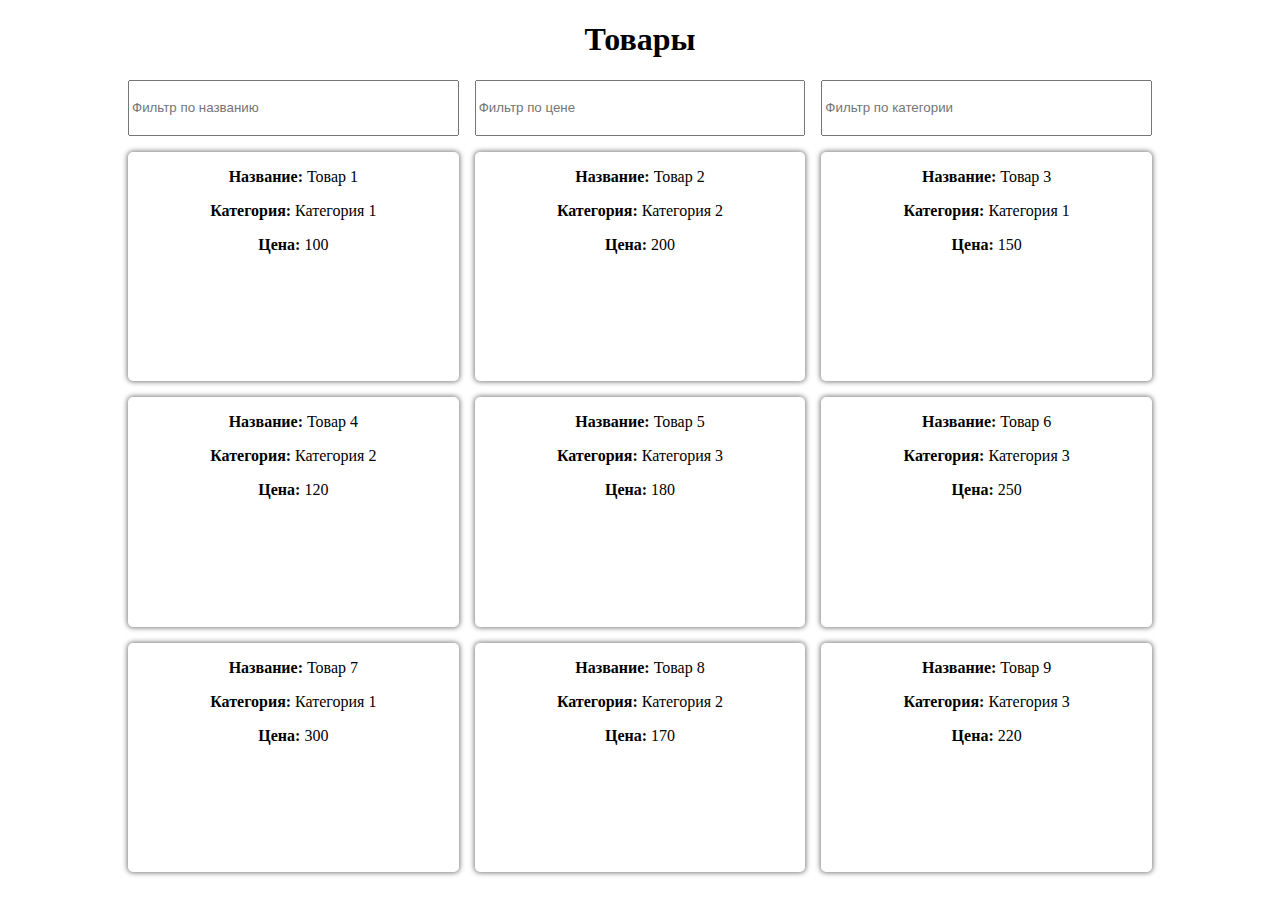
==== FR/lesson8/index.html @ de1ad7a0 "cards" ====
<!DOCTYPE html>
<html lang="en">
<head>
    <meta charset="UTF-8">
    <meta name="viewport" content="width=device-width, initial-scale=1.0">
    <title>Document</title>
    <link rel="stylesheet" href="./style.css">
</head>
<body>
    <h1>Товары</h1>
    <div class="inputs">
        <input type="text" id="filterName" placeholder="Фильтр по названию">
        <input type="number" id="filterPrice" placeholder="Фильтр по цене">
        <input type="text" id="filterCategory" placeholder="Фильтр по категории">

    </div>
<div class="products" id="products"></div>

<script src="./script.js"></script>
</body>
</html>
---- FR/lesson8/style.css ----
.products  {
        margin: 2rem;
        border-radius: 5px;
        width: 80vw;
        height: 80vh;
        display: grid;
        grid-template-columns: repeat(3, 1fr);
         margin: 0 auto;
        gap:1rem
        
    }
 
    h1{
      display: flex;
      justify-content: center;
    }

    .inputs{
        width: 80vw;
        /* height: 80vh; */
        margin: 0 auto;
     display: grid;
     grid-template-columns: repeat(3, 1fr);
     column-gap: 1rem;
     margin-bottom: 1rem;
    }


     input{
        height: 50px;
     }

     .card{
         /* border: 1px solid black; */
         box-shadow: 0 0 5px 1px rgb(128, 126, 126);
         border-radius: 5px;
         text-align: center;
         
      }

.card:hover{
    background-color: rgb(235, 237, 243);
    transform: translate( 0, 5px); 
   transition:  0.5s ease-in-out;
   /* zoom: 110%; */

}
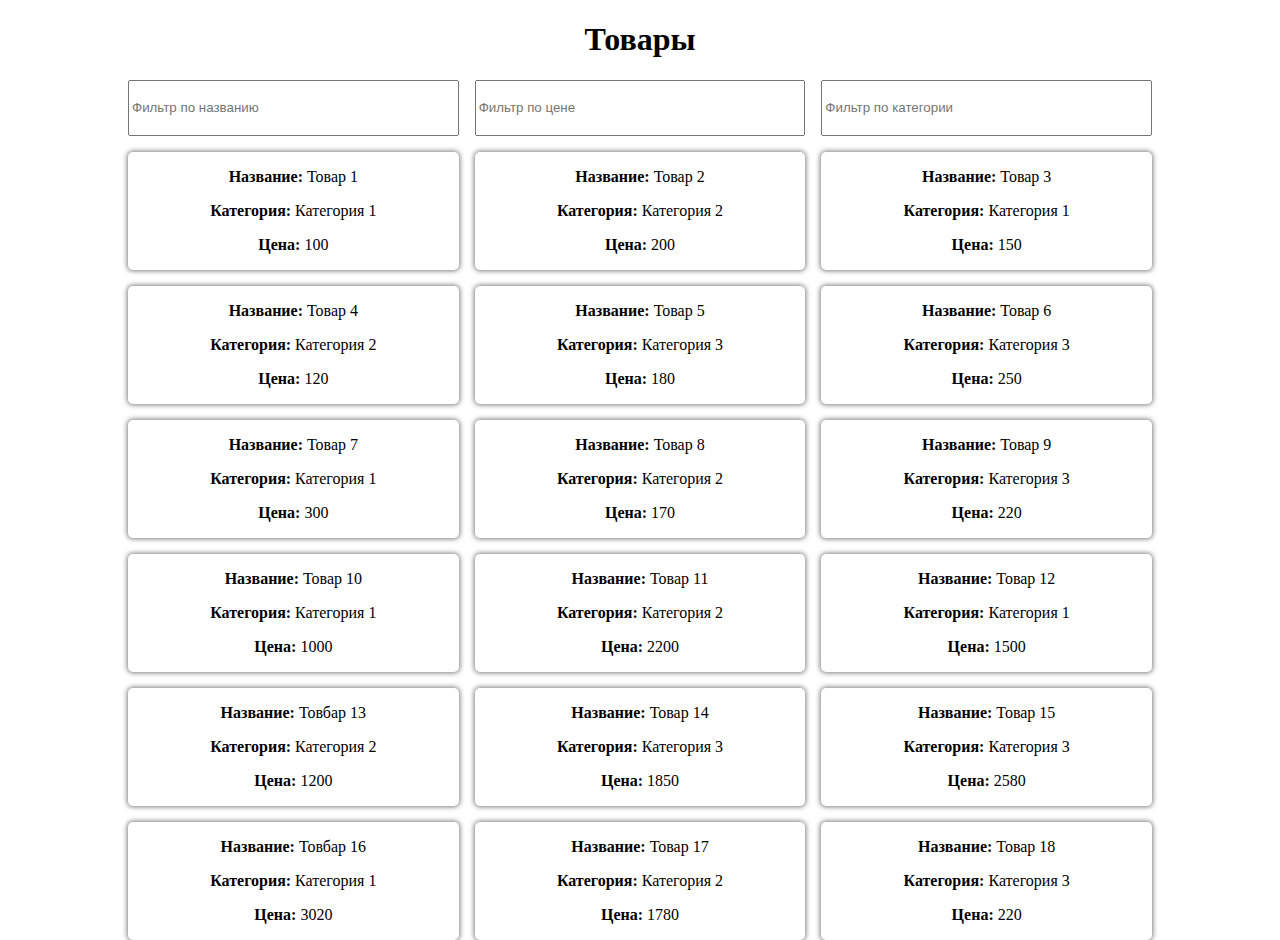
==== commit fff23102: "новые изменения" ====
--- a/FR/lesson8/index.html
+++ b/FR/lesson8/index.html
@@ -11,13 +11,13 @@
 <body>
     <h1>Товары</h1>
     <div class="inputs">
-        <input type="text" id="filterName" placeholder="Фильтр по названию">
-        <input type="number" id="filterPrice" placeholder="Фильтр по цене">
-        <input type="text" id="filterCategory" placeholder="Фильтр по категории">
+        <input type="text" id="filterName" placeholder="Фильтр по названию" oninput="filterProducts()">
+        <input type="number" id="filterPrice" placeholder="Фильтр по цене" oninput="filterProducts()">
+        <input type="text" id="filterCategory" placeholder="Фильтр по категории" oninput="filterProducts()">
 
     </div>
 <div class="products" id="products"></div>
 
-<script src="./script.js"></script>
+<script type="module" src="./script.js"></script>
 </body>
 </html>